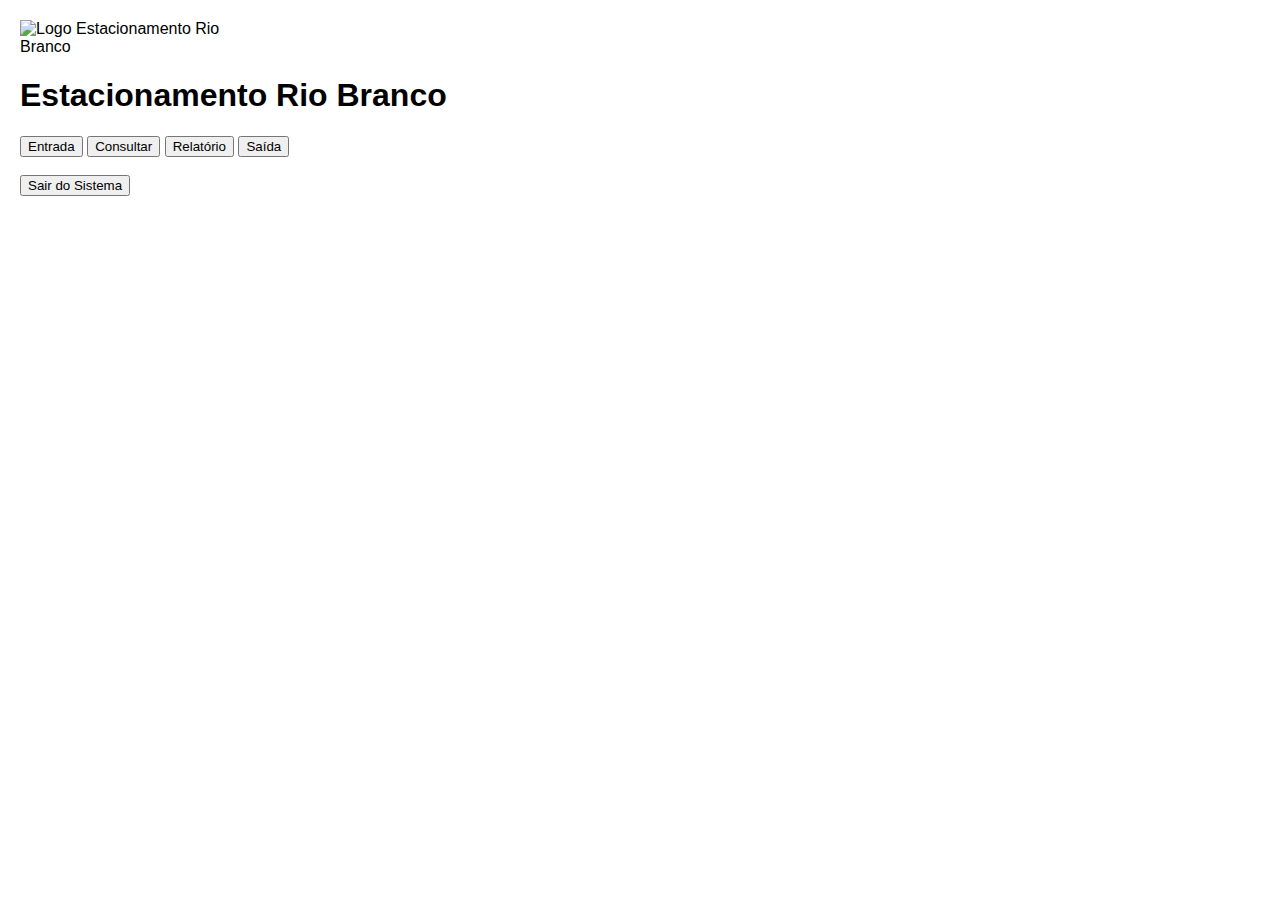
==== index.html @ bdc59886 "Create login.html for stationsyn GitHub Pages" ====
<!DOCTYPE html>
<html lang="pt-br">
<head>
    <meta charset="UTF-8">
    <meta name="viewport" content="width=device-width, initial-scale=1.0">
    <title>Bem-Vindo - StationSyn</title>
    <link rel="stylesheet" href="style.css"> <!-- Adiciona o link para o CSS externo -->
    <script src="script.js" defer></script> <!-- Adiciona o link para o JS externo -->
    </head>
    <body>
        <header class="site-header">
        <div class="logo-container">
            <img src="images/logo_estacionamento_rio_branco.png" alt="Logo Estacionamento Rio Branco" class="logo">
        </div> <div class="header-title"> <h1>Estacionamento Rio Branco</h1>
        </div>
        </header>
    
    <button onclick="window.location.href='create.html'">Entrada</button>
    <button onclick="window.location.href='consult.html'">Consultar</button>
    <button onclick="window.location.href='report.html'">Relatório</button>
    <button onclick="window.location.href='pagamento.html'">Saída</button>


<br><br>
    <button onclick="window.location.href='login.html'">Sair do Sistema</button> <!-- Corrigido para lowercase -->

</body>
</html>
---- style.css ----
/* Estilo do fundo da página */
body {
    font-family: Arial, sans-serif;
    margin: 0;
    padding: 20px;
    background-color: #ffffff; /* Azul */
    color: #000000; /* Preto */
}

.logo {
    max-width: 200px; /* Ajuste conforme necessário */
    height: auto;
    margin-right: 20px;
}

.login-btn{
    background-color: #1b1b9c;
    color: white;
    font-size: 16px;
    font-weight: bold;
    padding: 10px 20px;
    border-radius: 10px;
    border: none;
    cursor: pointer;
    transition: 0.3s;
    margin: 10px;
    margin-left: 10px;
    margin-top: 10px;
    margin-right: 10px;
    margin-bottom: 10px;
}

body.tela-login {
    background-color: #1a1a74;
    background-image: linear-gradient(45deg, #4b4bee, #1a1a74);
    color: white;
    font-family: Arial, Helvetica, sans-serif;
}
h1.login {

    color: #ffffff;
    font-size: 30px;
    text-align: center;
    margin-top: 50px;
}
button.login:hover {
    background-color: #2d6ee7;
    color: #ffffff;
}
.input-lgn {   
}
div.form-login {
    background-color: rgba(0, 0, 0, 0.9);
    position: absolute;
    top: 50%;
    left: 50%;
    transform: translate(-50%,-50%);
    padding: 80px;
}
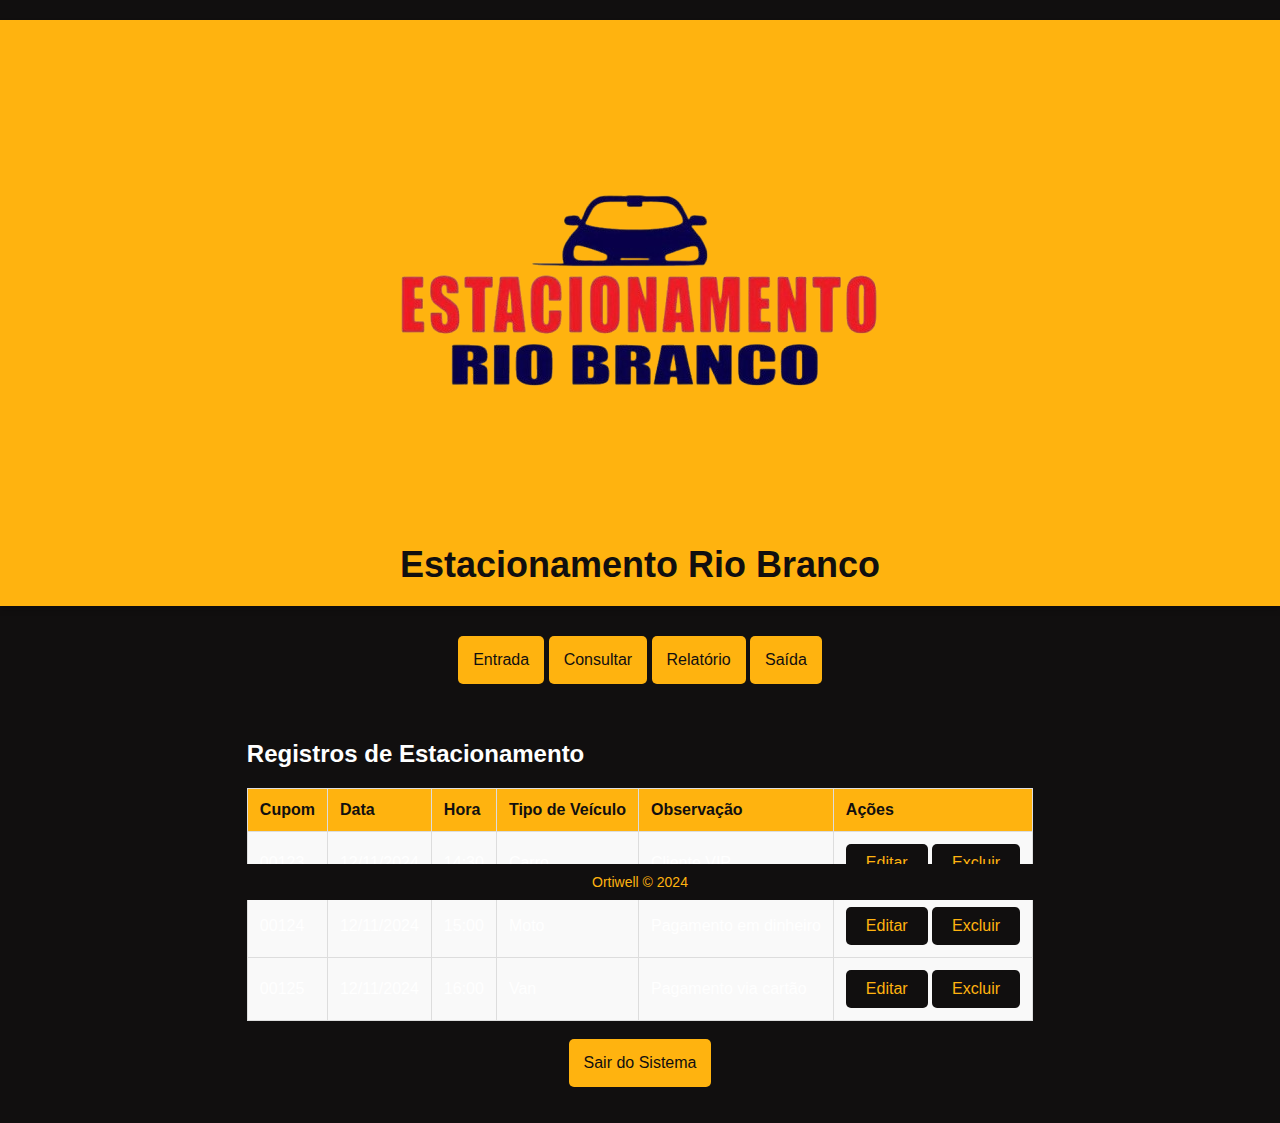
==== commit 9ea98323: "beta 0.2" ====
--- a/index.html
+++ b/index.html
@@ -4,25 +4,85 @@
     <meta charset="UTF-8">
     <meta name="viewport" content="width=device-width, initial-scale=1.0">
     <title>Bem-Vindo - StationSyn</title>
-    <link rel="stylesheet" href="style.css"> <!-- Adiciona o link para o CSS externo -->
-    <script src="script.js" defer></script> <!-- Adiciona o link para o JS externo -->
-    </head>
-    <body>
-        <header class="site-header">
-        <div class="logo-container">
-            <img src="images/logo_estacionamento_rio_branco.png" alt="Logo Estacionamento Rio Branco" class="logo">
-        </div> <div class="header-title"> <h1>Estacionamento Rio Branco</h1>
+    <link rel="stylesheet" href="style.css">
+    <script src="script.js" defer></script>
+</head>
+<body>
+    <header>
+        <div class="logotipo">
+            <img src="images/logo_estacionamento_rio_branco.png" alt="Logo Estacionamento Rio Branco">
         </div>
-        </header>
-    
-    <button onclick="window.location.href='create.html'">Entrada</button>
-    <button onclick="window.location.href='consult.html'">Consultar</button>
-    <button onclick="window.location.href='report.html'">Relatório</button>
-    <button onclick="window.location.href='pagamento.html'">Saída</button>
+        <div class="header-title">
+            <h1>Estacionamento Rio Branco</h1>
+        </div>
+    </header>
 
+    <div class="buttons-container">
+        <button onclick="window.location.href='create.html'">Entrada</button>
+        <button onclick="window.location.href='consult.html'">Consultar</button>
+        <button onclick="window.location.href='report.html'">Relatório</button>
+        <button onclick="window.location.href='pagamento.html'">Saída</button>
+    </div>
 
-<br><br>
-    <button onclick="window.location.href='login.html'">Sair do Sistema</button> <!-- Corrigido para lowercase -->
+    <br><br>
 
+    <div class="table-container">
+        <h2>Registros de Estacionamento</h2>
+        <table>
+            <thead>
+                <tr>
+                    <th>Cupom</th>
+                    <th>Data</th>
+                    <th>Hora</th>
+                    <th>Tipo de Veículo</th>
+                    <th>Observação</th>
+                    <th>Ações</th>
+                </tr>
+            </thead>
+            <tbody>
+                <tr>
+                    <td>00123</td>
+                    <td>12/11/2024</td>
+                    <td>14:30</td>
+                    <td>Carro</td>
+                    <td>Cliente VIP</td>
+                    <td>
+                        <button onclick="window.location.href='edit.html?cupom=00123'">Editar</button>
+                        <button onclick="deleteRecord(1)">Excluir</button>
+                    </td>
+                </tr>
+                <tr>
+                    <td>00124</td>
+                    <td>12/11/2024</td>
+                    <td>15:00</td>
+                    <td>Moto</td>
+                    <td>Pagamento em dinheiro</td>
+                    <td>
+                        <button onclick="window.location.href='edit.html?cupom=00124'">Editar</button>
+                        <button onclick="deleteRecord(2)">Excluir</button>
+                    </td>
+                </tr>
+                <!-- Exemplo adicional de registro -->
+                <tr>
+                    <td>00125</td>
+                    <td>12/11/2024</td>
+                    <td>16:00</td>
+                    <td>Van</td>
+                    <td>Pagamento via cartão</td>
+                    <td>
+                        <button onclick="window.location.href='edit.html?cupom=00125'">Editar</button>
+                        <button onclick="deleteRecord(3)">Excluir</button>
+                    </td>
+                </tr>
+            </tbody>
+        </table>
+    </div>
+
+    <br>
+    <button onclick="window.location.href='homepage.html'">Sair do Sistema</button>
+    <br><br>
+    <footer>
+        <p>Ortiwell &copy; 2024</p>
+    </footer>
 </body>
 </html>
--- a/style.css
+++ b/style.css
@@ -1,59 +1,180 @@
-/* Estilo do fundo da página */
-body {
-    font-family: Arial, sans-serif;
+/* Reset básico e estilização global */
+* {
     margin: 0;
-    padding: 20px;
-    background-color: #ffffff; /* Azul */
-    color: #000000; /* Preto */
+    padding: 0;
+    box-sizing: border-box;
 }
 
-.logo {
-    max-width: 200px; /* Ajuste conforme necessário */
-    height: auto;
-    margin-right: 20px;
+body {
+    font-family: Arial, Helvetica, sans-serif;
+    background-color: #110F0F; /* Cor de fundo escura */
+    color: white;
+    display: flex;
+    flex-direction: column;
+    align-items: center;
+    justify-content: flex-start;
+    min-height: 100vh;
+    padding-top: 20px;
 }
 
-.login-btn{
-    background-color: #1b1b9c;
-    color: white;
-    font-size: 16px;
-    font-weight: bold;
-    padding: 10px 20px;
-    border-radius: 10px;
-    border: none;
-    cursor: pointer;
-    transition: 0.3s;
-    margin: 10px;
-    margin-left: 10px;
-    margin-top: 10px;
-    margin-right: 10px;
-    margin-bottom: 10px;
+header {
+    background-color: #FFB30F;
+    color: #110F0F;
+    width: 100%;
+    padding: 20px 0;
+    text-align: center;
+    box-shadow: 0 4px 6px rgba(0, 0, 0, 0.2);
 }
 
-body.tela-login {
-    background-color: #1a1a74;
-    background-image: linear-gradient(45deg, #4b4bee, #1a1a74);
-    color: white;
-    font-family: Arial, Helvetica, sans-serif;
+header h1 {
+    font-size: 36px;
+    color: #110F0F;
 }
-h1.login {
 
-    color: #ffffff;
-    font-size: 30px;
+/* Conteúdo principal */
+.content {
+    width: 90%;
+    max-width: 1100px;
+    background-color: #fff;
+    padding: 30px;
+    border-radius: 10px;
+    box-shadow: 0 4px 8px rgba(0, 0, 0, 0.1);
+    margin-top: 30px;
+    color: #110F0F;
+}
+
+form {
+    display: flex;
+    flex-direction: column;
+    gap: 15px;
+}
+
+label {
+    font-size: 16px;
+    color: #110F0F;
+}
+
+input {
+    padding: 15px;
+    border-radius: 5px;
+    border: 1px solid #ccc;
+    font-size: 16px;
+    background-color: #f9f9f9;
+    color: #110F0F;
+}
+
+input:focus {
+    border-color: #FFB30F;
+}
+
+button {
+    padding: 15px;
+    border: none;
+    border-radius: 5px;
+    background-color: #FFB30F;
+    color: #110F0F;
+    font-size: 16px;
+    cursor: pointer;
+    transition: background-color 0.3s;
+}
+
+button:hover {
+    background-color: #e68900;
+}
+
+/* Tabela de Vendas */
+.table-container {
+    margin-top: 20px;
+}
+
+table {
+    width: 100%;
+    border-collapse: collapse;
+    margin-top: 20px;
+    text-align: left;
+}
+
+th, td {
+    padding: 12px;
+    border: 1px solid #ddd;
+}
+
+th {
+    background-color: #FFB30F;
+    color: #110F0F;
+}
+
+td {
+    background-color: #f9f9f9;
+}
+
+td button {
+    padding: 10px 20px;
+    background-color: #110F0F;
+    color: #FFB30F;
+    border: none;
+    border-radius: 5px;
+    cursor: pointer;
+}
+
+td button:hover {
+    background-color: #e68900;
+}
+
+/* Texto sem dados */
+.no-data {
+    color: #FFB30F;
     text-align: center;
-    margin-top: 50px;
+    margin-top: 20px;
 }
-button.login:hover {
-    background-color: #2d6ee7;
-    color: #ffffff;
+
+/* Botões */
+.buttons-container {
+    margin-top: 30px;
+    text-align: center;
 }
-.input-lgn {   
+
+.back-button {
+    padding: 12px 30px;
+    background-color: #110F0F;
+    color: #FFB30F;
+    text-decoration: none;
+    border-radius: 5px;
+    font-size: 18px;
+    transition: background-color 0.3s;
 }
-div.form-login {
-    background-color: rgba(0, 0, 0, 0.9);
-    position: absolute;
-    top: 50%;
-    left: 50%;
-    transform: translate(-50%,-50%);
-    padding: 80px;
-}+
+.back-button:hover {
+    background-color: #202018;
+}
+
+/* Rodapé */
+footer {
+    background-color: #110F0F;
+    color: #FFB30F;
+    text-align: center;
+    padding: 10px 0;
+    position: fixed;
+    bottom: 0;
+    width: 100%;
+    font-size: 14px;
+}
+
+/* Responsividade */
+@media (max-width: 768px) {
+    .content {
+        width: 95%;
+    }
+
+    header h1 {
+        font-size: 28px;
+    }
+
+    table {
+        font-size: 14px;
+    }
+
+    th, td {
+        padding: 10px;
+    }
+}
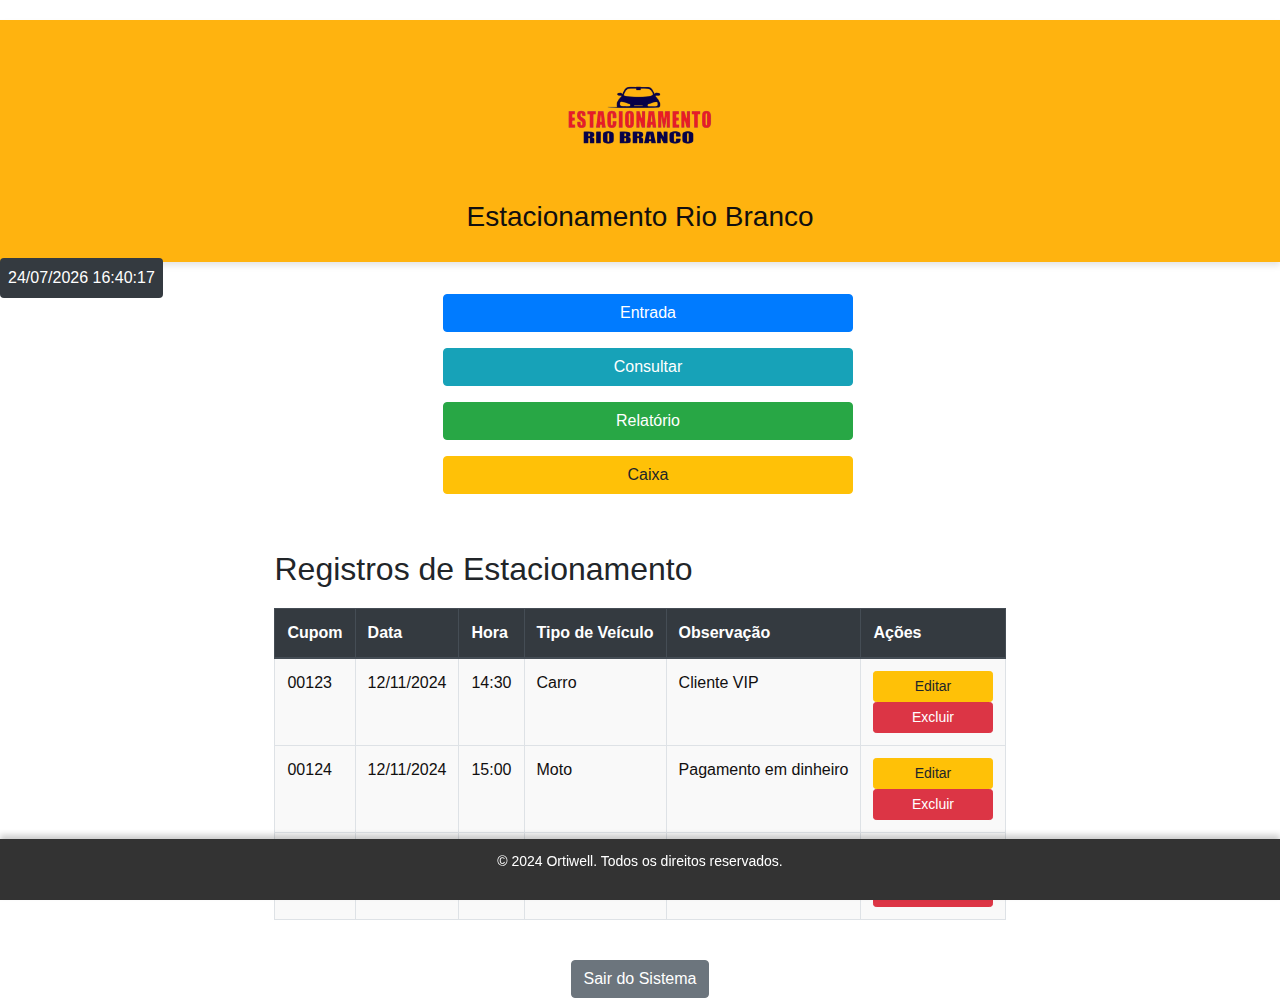
==== commit 6e28ae0e: "beta 0.2" ====
--- a/index.html
+++ b/index.html
@@ -3,40 +3,54 @@
 <head>
     <meta charset="UTF-8">
     <meta name="viewport" content="width=device-width, initial-scale=1.0">
+    <meta name="description" content="Página inicial do Estacionamento Rio Branco. Acesse entradas, consultas, relatórios e saída de veículos.">
+    <meta property="og:title" content="Bem-Vindo - Estacionamento Rio Branco">
+    <meta property="og:description" content="Gerencie os registros de estacionamento, consulte entradas e saídas e visualize relatórios.">
     <title>Bem-Vindo - StationSyn</title>
+
+    <!-- Estilos -->
     <link rel="stylesheet" href="style.css">
+    <link href="https://maxcdn.bootstrapcdn.com/bootstrap/4.5.2/css/bootstrap.min.css" rel="stylesheet">
+
+    <!-- Script -->
     <script src="script.js" defer></script>
 </head>
 <body>
-    <header>
+    <!-- Cabeçalho -->
+    <header class="text-center position-relative">
         <div class="logotipo">
-            <img src="images/logo_estacionamento_rio_branco.png" alt="Logo Estacionamento Rio Branco">
+            <img src="images/logo_estacionamento_rio_branco.png" alt="Logo Estacionamento Rio Branco" class="img-fluid">
         </div>
         <div class="header-title">
             <h1>Estacionamento Rio Branco</h1>
         </div>
+
+        <!-- Data e Hora Atual -->
+        <div id="datetime" class="position-absolute top-0 right-0 mt-3 mr-3 text-white bg-dark p-2 rounded">
+            <!-- Data e hora serão atualizados aqui -->
+        </div>
     </header>
 
-    <div class="buttons-container">
-        <button onclick="window.location.href='create.html'">Entrada</button>
-        <button onclick="window.location.href='consult.html'">Consultar</button>
-        <button onclick="window.location.href='report.html'">Relatório</button>
-        <button onclick="window.location.href='pagamento.html'">Saída</button>
+    <!-- Botões principais -->
+    <div class="buttons-container text-center mt-4">
+        <button class="btn btn-primary m-2" onclick="window.location.href='create.html'">Entrada</button>
+        <button class="btn btn-info m-2" onclick="window.location.href='consult.html'">Consultar</button>
+        <button class="btn btn-success m-2" onclick="window.location.href='report.html'">Relatório</button>
+        <button class="btn btn-warning m-2" onclick="window.location.href='payment.html'">Caixa</button>
     </div>
 
-    <br><br>
-
-    <div class="table-container">
+    <!-- Tabela de Registros de Estacionamento -->
+    <div class="table-container mt-5">
         <h2>Registros de Estacionamento</h2>
-        <table>
-            <thead>
+        <table class="table table-bordered">
+            <thead class="thead-dark">
                 <tr>
-                    <th>Cupom</th>
-                    <th>Data</th>
-                    <th>Hora</th>
-                    <th>Tipo de Veículo</th>
-                    <th>Observação</th>
-                    <th>Ações</th>
+                    <th scope="col">Cupom</th>
+                    <th scope="col">Data</th>
+                    <th scope="col">Hora</th>
+                    <th scope="col">Tipo de Veículo</th>
+                    <th scope="col">Observação</th>
+                    <th scope="col">Ações</th>
                 </tr>
             </thead>
             <tbody>
@@ -47,8 +61,8 @@
                     <td>Carro</td>
                     <td>Cliente VIP</td>
                     <td>
-                        <button onclick="window.location.href='edit.html?cupom=00123'">Editar</button>
-                        <button onclick="deleteRecord(1)">Excluir</button>
+                        <button class="btn btn-warning btn-sm" onclick="window.location.href='edit.html?cupom=00123'">Editar</button>
+                        <button class="btn btn-danger btn-sm" onclick="deleteRecord(1)">Excluir</button>
                     </td>
                 </tr>
                 <tr>
@@ -58,11 +72,10 @@
                     <td>Moto</td>
                     <td>Pagamento em dinheiro</td>
                     <td>
-                        <button onclick="window.location.href='edit.html?cupom=00124'">Editar</button>
-                        <button onclick="deleteRecord(2)">Excluir</button>
+                        <button class="btn btn-warning btn-sm" onclick="window.location.href='edit.html?cupom=00124'">Editar</button>
+                        <button class="btn btn-danger btn-sm" onclick="deleteRecord(2)">Excluir</button>
                     </td>
                 </tr>
-                <!-- Exemplo adicional de registro -->
                 <tr>
                     <td>00125</td>
                     <td>12/11/2024</td>
@@ -70,19 +83,51 @@
                     <td>Van</td>
                     <td>Pagamento via cartão</td>
                     <td>
-                        <button onclick="window.location.href='edit.html?cupom=00125'">Editar</button>
-                        <button onclick="deleteRecord(3)">Excluir</button>
+                        <button class="btn btn-warning btn-sm" onclick="window.location.href='edit.html?cupom=00125'">Editar</button>
+                        <button class="btn btn-danger btn-sm" onclick="deleteRecord(3)">Excluir</button>
                     </td>
                 </tr>
             </tbody>
         </table>
     </div>
 
-    <br>
-    <button onclick="window.location.href='homepage.html'">Sair do Sistema</button>
-    <br><br>
-    <footer>
-        <p>Ortiwell &copy; 2024</p>
+    <!-- Botão de Logout -->
+    <div class="text-center mt-4">
+        <button class="btn btn-secondary" onclick="window.location.href='homepage.html'">Sair do Sistema</button>
+    </div>
+
+    <!-- Rodapé -->
+    <footer class="text-center mt-4">
+        <p>&copy; 2024 Ortiwell. Todos os direitos reservados.</p>
     </footer>
+
+    <!-- Scripts Bootstrap -->
+    <script src="https://ajax.googleapis.com/ajax/libs/jquery/3.5.1/jquery.min.js"></script>
+    <script src="https://cdnjs.cloudflare.com/ajax/libs/popper.js/1.16.0/umd/popper.min.js"></script>
+    <script src="https://maxcdn.bootstrapcdn.com/bootstrap/4.5.2/js/bootstrap.min.js"></script>
+
+    <!-- Script para Atualização de Data e Hora -->
+    <script>
+        // Função para formatar a data e hora
+        function updateDateTime() {
+            var now = new Date();
+            var day = now.getDate().toString().padStart(2, '0');
+            var month = (now.getMonth() + 1).toString().padStart(2, '0');
+            var year = now.getFullYear();
+            var hours = now.getHours().toString().padStart(2, '0');
+            var minutes = now.getMinutes().toString().padStart(2, '0');
+            var seconds = now.getSeconds().toString().padStart(2, '0');
+            
+            var dateTimeString = `${day}/${month}/${year} ${hours}:${minutes}:${seconds}`;
+            
+            document.getElementById("datetime").innerText = dateTimeString;
+        }
+
+        // Atualizar a data e hora a cada segundo
+        setInterval(updateDateTime, 1000);
+        
+        // Atualizar uma vez ao carregar a página
+        updateDateTime();
+    </script>
 </body>
 </html>
--- a/style.css
+++ b/style.css
@@ -6,32 +6,49 @@
 }
 
 body {
-    font-family: Arial, Helvetica, sans-serif;
-    background-color: #110F0F; /* Cor de fundo escura */
-    color: white;
+    font-family: 'Poppins', Arial, Helvetica, sans-serif;
+    background-color: #f8f8f8; /* Cor de fundo clara */
+    color: #333; /* Texto escuro */
     display: flex;
     flex-direction: column;
     align-items: center;
     justify-content: flex-start;
     min-height: 100vh;
     padding-top: 20px;
-}
-
+    transition: background-color 0.3s ease, color 0.3s ease;
+}
+
+body.dark-mode {
+    background-color: #333;
+    color: #fff;
+}
+
+a {
+    text-decoration: none;
+}
+
+/* Cabeçalho */
 header {
-    background-color: #FFB30F;
-    color: #110F0F;
+    background-color: #FFB30F; /* Amarelo */
+    color: #110F0F; /* Texto escuro */
     width: 100%;
     padding: 20px 0;
     text-align: center;
-    box-shadow: 0 4px 6px rgba(0, 0, 0, 0.2);
-}
-
-header h1 {
-    font-size: 36px;
-    color: #110F0F;
-}
-
-/* Conteúdo principal */
+    box-shadow: 0 4px 6px rgba(0, 0, 0, 0.1); /* Sombra suave */
+}
+
+header .logotipo img {
+    width: 150px;
+    height: auto;
+}
+
+header .header-title h1 {
+    font-size: 28px;
+    margin-top: 10px;
+    color: #110F0F;
+}
+
+/* Container de conteúdo principal */
 .content {
     width: 90%;
     max-width: 1100px;
@@ -41,8 +58,10 @@
     box-shadow: 0 4px 8px rgba(0, 0, 0, 0.1);
     margin-top: 30px;
     color: #110F0F;
-}
-
+    position: relative;
+}
+
+/* Formulário e inputs */
 form {
     display: flex;
     flex-direction: column;
@@ -52,41 +71,47 @@
 label {
     font-size: 16px;
     color: #110F0F;
-}
-
-input {
-    padding: 15px;
-    border-radius: 5px;
-    border: 1px solid #ccc;
+    font-weight: bold;
+}
+
+input,
+select {
+    padding: 14px;
+    border-radius: 6px;
+    border: 1px solid #ddd;
+    background-color: #f1f1f1;
+    color: #333;
     font-size: 16px;
-    background-color: #f9f9f9;
-    color: #110F0F;
-}
-
-input:focus {
+    transition: border-color 0.3s ease, background-color 0.3s ease;
+}
+
+input:focus,
+select:focus {
     border-color: #FFB30F;
-}
-
+    outline: none;
+    background-color: #e6e6e6;
+}
+
+/* Botões */
 button {
     padding: 15px;
     border: none;
-    border-radius: 5px;
+    border-radius: 6px;
     background-color: #FFB30F;
     color: #110F0F;
     font-size: 16px;
     cursor: pointer;
-    transition: background-color 0.3s;
+    transition: background-color 0.3s ease, transform 0.3s ease;
+    width: 100%;
+    margin-top: 10px;
 }
 
 button:hover {
     background-color: #e68900;
-}
-
-/* Tabela de Vendas */
-.table-container {
-    margin-top: 20px;
-}
-
+    transform: scale(1.05);
+}
+
+/* Tabelas */
 table {
     width: 100%;
     border-collapse: collapse;
@@ -101,11 +126,13 @@
 
 th {
     background-color: #FFB30F;
-    color: #110F0F;
+    color: #fff;
+    font-weight: bold;
 }
 
 td {
     background-color: #f9f9f9;
+    color: #110F0F;
 }
 
 td button {
@@ -115,20 +142,85 @@
     border: none;
     border-radius: 5px;
     cursor: pointer;
+    transition: background-color 0.3s ease, transform 0.3s ease;
 }
 
 td button:hover {
     background-color: #e68900;
-}
-
-/* Texto sem dados */
-.no-data {
+    transform: scale(1.05);
+}
+
+/* Resumo de pagamento */
+.payment-summary table {
+    width: 100%;
+    border-collapse: collapse;
+    margin-top: 20px;
+}
+
+.payment-summary th, .payment-summary td {
+    padding: 12px;
+    border: 1px solid #ddd;
+}
+
+.payment-summary th {
+    background-color: #FFB30F;
+    color: white;
+}
+
+.payment-summary td {
+    background-color: #f9f9f9;
+}
+
+.payment-summary .total-row {
+    font-weight: bold;
+}
+
+/* Container de pagamento */
+.payment-container {
+    background-color: #fff;
+    padding: 40px;
+    border-radius: 12px;
+    width: 80%;
+    max-width: 850px;
+    box-shadow: 0 4px 8px rgba(0, 0, 0, 0.1);
+    margin-top: 30px;
+}
+
+.payment-container h2 {
+    text-align: center;
     color: #FFB30F;
+    font-size: 26px;
+}
+
+/* Métodos de pagamento */
+.payment-method {
+    margin-bottom: 20px;
+}
+
+.payment-method select {
+    width: 100%;
+    padding: 14px;
+    background-color: #f1f1f1;
+    color: #333;
+    border: 1px solid #ddd;
+    border-radius: 6px;
+    font-size: 16px;
+}
+
+/* Rodapé */
+footer {
+    background-color: #333;
+    color: #fff;
     text-align: center;
-    margin-top: 20px;
-}
-
-/* Botões */
+    padding: 12px 0;
+    position: fixed;
+    bottom: 0;
+    width: 100%;
+    font-size: 14px;
+    box-shadow: 0 -4px 6px rgba(0, 0, 0, 0.2);
+}
+
+/* Botões de navegação */
 .buttons-container {
     margin-top: 30px;
     text-align: center;
@@ -141,33 +233,27 @@
     text-decoration: none;
     border-radius: 5px;
     font-size: 18px;
-    transition: background-color 0.3s;
+    transition: background-color 0.3s ease;
 }
 
 .back-button:hover {
     background-color: #202018;
-}
-
-/* Rodapé */
-footer {
-    background-color: #110F0F;
-    color: #FFB30F;
-    text-align: center;
-    padding: 10px 0;
-    position: fixed;
-    bottom: 0;
-    width: 100%;
-    font-size: 14px;
+    transform: scale(1.05);
 }
 
 /* Responsividade */
 @media (max-width: 768px) {
-    .content {
-        width: 95%;
+    .content,
+    .payment-container {
+        width: 90%;
     }
 
     header h1 {
-        font-size: 28px;
+        font-size: 24px;
+    }
+
+    h2, h3 {
+        font-size: 22px;
     }
 
     table {
@@ -177,4 +263,106 @@
     th, td {
         padding: 10px;
     }
-}
+
+    button {
+        font-size: 14px;
+        padding: 12px;
+    }
+
+    .back-button {
+        font-size: 16px;
+        padding: 10px 25px;
+    }
+
+    .payment-buttons {
+        flex-direction: column;
+        gap: 10px;
+    }
+
+    .payment-buttons button {
+        width: 100%;
+    }
+}
+
+/* Estilo para impressão */
+@media print {
+    body {
+        background-color: #fff;
+        color: #000;
+    }
+
+    .payment-container {
+        width: 100%;
+        box-shadow: none;
+        padding: 20px;
+    }
+
+    footer {
+        display: none;
+    }
+
+    .payment-buttons {
+        display: none;
+    }
+
+    .payment-method select,
+    .customer-info input {
+        border: 1px solid #000;
+        background-color: #fff;
+    }
+}
+
+/* Modo escuro */
+body.dark-mode {
+    background-color: #333; /* Fundo mais escuro no modo escuro */
+    color: #fff; /* Texto claro */
+}
+
+body.dark-mode header {
+    background-color: #222; /* Cor de fundo do cabeçalho */
+}
+
+body.dark-mode .payment-container {
+    background-color: #444; /* Cor de fundo da área de pagamento */
+    color: #fff; /* Texto claro na área de pagamento */
+}
+
+body.dark-mode button {
+    background-color: #FFB30F; /* Cor do botão no modo escuro */
+    color: #110F0F; /* Texto escuro no botão */
+}
+
+body.dark-mode .payment-summary th {
+    background-color: #222; /* Cabeçalho da tabela no modo escuro */
+    color: #FFB30F; /* Cor do texto no cabeçalho da tabela */
+}
+
+body.dark-mode .payment-summary td {
+    background-color: #333; /* Cor de fundo das células da tabela */
+    color: #fff; /* Cor do texto nas células da tabela */
+}
+
+/* Botão de modo escuro */
+.toggle-dark-mode {
+    background-color: #FFB30F;
+    color: #110F0F;
+    padding: 10px 15px;
+    border-radius: 6px;
+    font-size: 14px;
+    position: fixed;
+    top: 20px;
+    left: 20px;
+    cursor: pointer;
+    z-index: 1000;
+    transition: background-color 0.3s ease, transform 0.3s ease;
+}
+
+.toggle-dark-mode:hover {
+    background-color: #e68900; /* Cor ao passar o mouse */
+    transform: scale(1.05); /* Efeito de zoom no hover */
+}
+
+.toggle-dark-mode:focus {
+    outline: none;
+    box-shadow: 0 0 0 3px rgba(255, 179, 15, 0.5); /* Efeito de foco */
+}